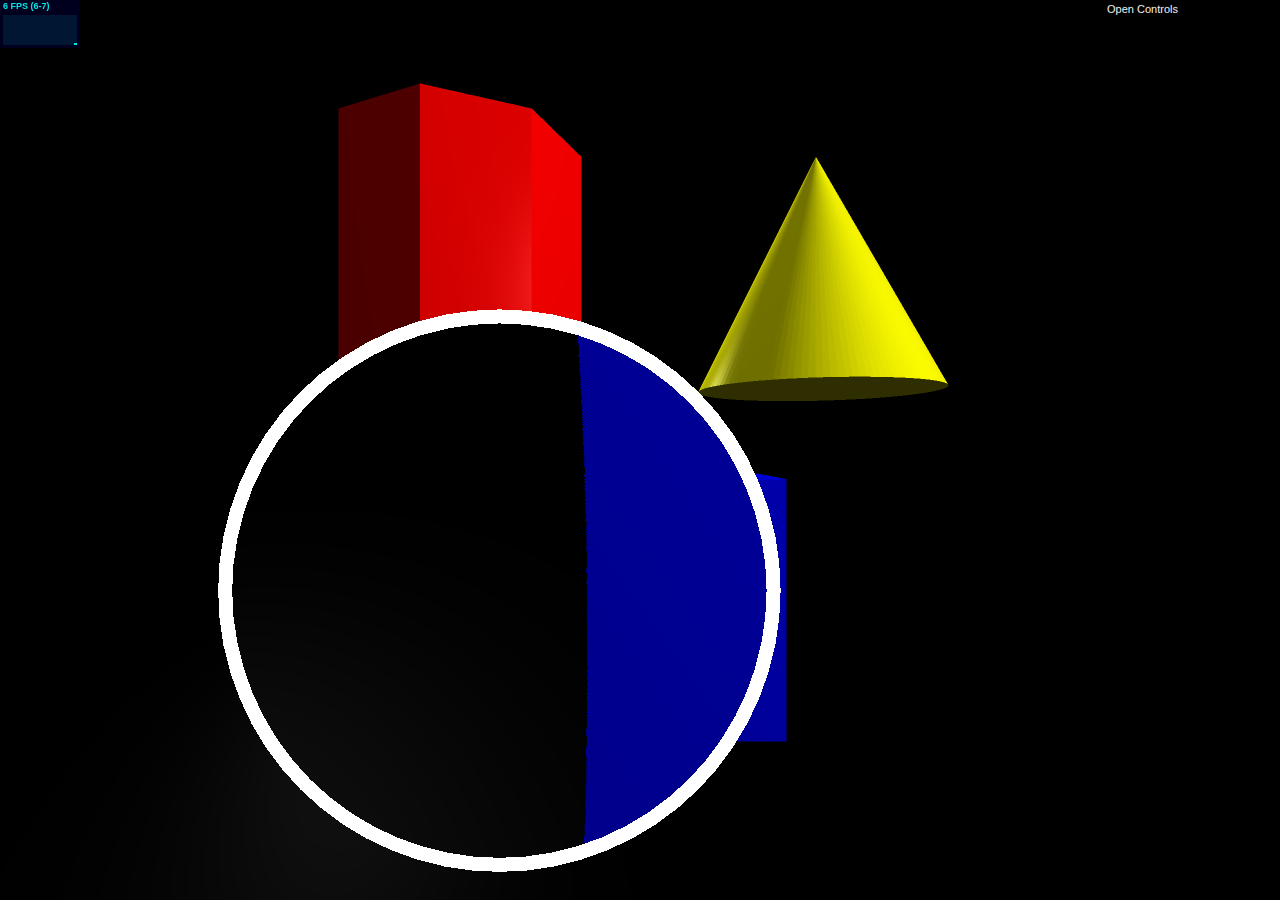
==== lens-renderer/index.html @ c688c69e "move website to subdirectory to deploy" ====
<!DOCTYPE html>
<html>
    <style>
        body {
            font-family: Monospace;
            background-color: #fff;
            color: #000;
            margin: 0px;
            overflow: hidden;
        }
    
        #about {
            margin: 0px;
            border: 3px solid #fff;
            width: 870px;
            height: 90%;
            position: absolute;
            margin-top: 50px;
            top: 0px;
            /* to center: 
            left: 50%;
            margin-left: -435px; 
            */
            left: 50px;
            z-index: 4;
            font-size: 20px;
            color: white;
            display: none;
            background-color: #000;
            opacity: 0.8;
            filter: progid:DXImageTransform.Microsoft.Gradient(GradientType=0, StartColorStr='#CC000000', EndColorStr='#CC000000');
        }
    
        .codearea {
            margin: 10px;
            width: 850px;
            height: 40%;
            color: white;
            background-color: #000;
            font-size: 14px;
        }
    </style>
<head>
    
    <meta charset="utf-8">
    <title>Lens Renderer</title>
    <style src="./webgl/style.css"></style>
</head>

<body>
    <!-- SHADERS -->
    <script id="phong-vs-glsl" type="x-shader/x-vertex" src="./shaders/phong-vs.vert.glsl"></script>
    <script id="phong-ps-glsl" type="x-shader/x-fragment" src="./shaders/phong-ps.frag.glsl"></script>
    <script id="screen-vs-glsl" type="x-shader/x-vertex" src="./shaders/screen.vert.glsl"></script>
    <script id="screen-ps-glsl" type="x-shader/x-fragment" src="./shaders/screen.frag.glsl"></script>
    <script id="lens-vs-glsl" type="x-shader/x-vertex" src="./shaders/lens.vert.glsl"></script>
    <script id="lens-ps-glsl" type="x-shader/x-fragment" src="./shaders/lens.frag.glsl"></script>

    <script src="./webgl/Stats.js"></script>
    <script src="./webgl/three.js"></script>
    <script src="./webgl/dat.gui.js"></script>
    <script src="./webgl/cfg.js"></script>
    <script src='./webgl/DragControls.js'></script>
    <script src='./webgl/OrbitControls.js'></script>
    <script src="./webgl/gui.js"></script>
    <script src="./webgl/scene.js"></script>
    <script src="./webgl/app.js"></script>
    <script>
        function hideAbout() {
            var about = document.getElementById("about");
            about.style.display = "none";
        }
    </script>
    <div id="about" onclick="hideAbout();" style="display:none">
        <center>About</center>
        <p>By Anshuman Medhi and Aaron Wang</p>
    </div>
</body>

</html>
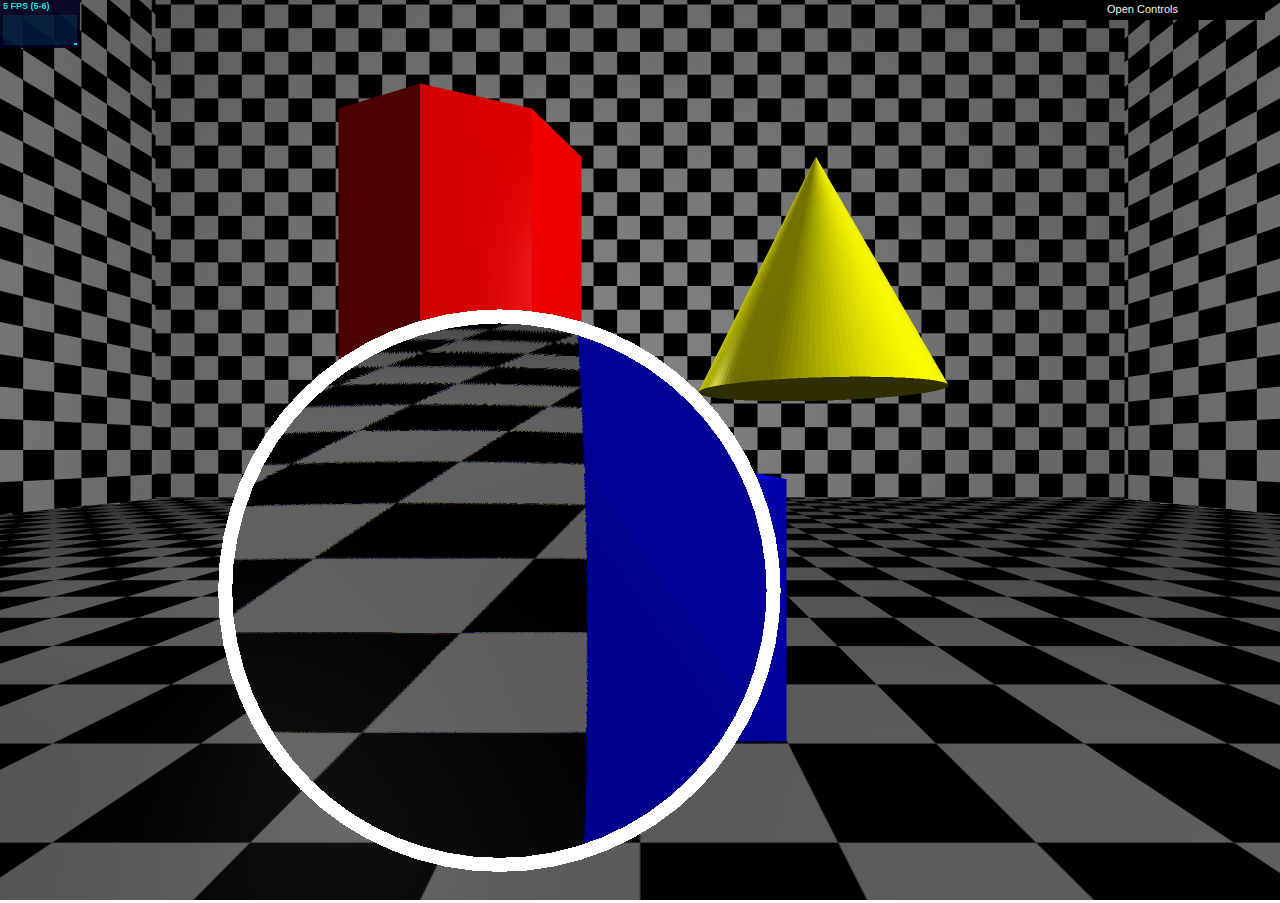
==== commit 571e81ff: "fixing paths" ====
--- a/lens-renderer/index.html
+++ b/lens-renderer/index.html
@@ -49,22 +49,22 @@
 
 <body>
     <!-- SHADERS -->
-    <script id="phong-vs-glsl" type="x-shader/x-vertex" src="./shaders/phong-vs.vert.glsl"></script>
-    <script id="phong-ps-glsl" type="x-shader/x-fragment" src="./shaders/phong-ps.frag.glsl"></script>
-    <script id="screen-vs-glsl" type="x-shader/x-vertex" src="./shaders/screen.vert.glsl"></script>
-    <script id="screen-ps-glsl" type="x-shader/x-fragment" src="./shaders/screen.frag.glsl"></script>
-    <script id="lens-vs-glsl" type="x-shader/x-vertex" src="./shaders/lens.vert.glsl"></script>
-    <script id="lens-ps-glsl" type="x-shader/x-fragment" src="./shaders/lens.frag.glsl"></script>
+    <script id="phong-vs-glsl" type="x-shader/x-vertex" src="/lens-renderer/shaders/phong-vs.vert.glsl"></script>
+    <script id="phong-ps-glsl" type="x-shader/x-fragment" src="/lens-renderer/shaders/phong-ps.frag.glsl"></script>
+    <script id="screen-vs-glsl" type="x-shader/x-vertex" src="/lens-renderer/shaders/screen.vert.glsl"></script>
+    <script id="screen-ps-glsl" type="x-shader/x-fragment" src="/lens-renderer/shaders/screen.frag.glsl"></script>
+    <script id="lens-vs-glsl" type="x-shader/x-vertex" src="/lens-renderer/shaders/lens.vert.glsl"></script>
+    <script id="lens-ps-glsl" type="x-shader/x-fragment" src="/lens-renderer/shaders/lens.frag.glsl"></script>
 
-    <script src="./webgl/Stats.js"></script>
-    <script src="./webgl/three.js"></script>
-    <script src="./webgl/dat.gui.js"></script>
-    <script src="./webgl/cfg.js"></script>
-    <script src='./webgl/DragControls.js'></script>
-    <script src='./webgl/OrbitControls.js'></script>
-    <script src="./webgl/gui.js"></script>
-    <script src="./webgl/scene.js"></script>
-    <script src="./webgl/app.js"></script>
+    <script src="/lens-renderer/webgl/Stats.js"></script>
+    <script src="/lens-renderer/webgl/three.js"></script>
+    <script src="/lens-renderer/webgl/dat.gui.js"></script>
+    <script src="/lens-renderer/webgl/cfg.js"></script>
+    <script src='/lens-renderer/webgl/DragControls.js'></script>
+    <script src='/lens-renderer/webgl/OrbitControls.js'></script>
+    <script src="/lens-renderer/webgl/gui.js"></script>
+    <script src="/lens-renderer/webgl/scene.js"></script>
+    <script src="/lens-renderer/webgl/app.js"></script>
     <script>
         function hideAbout() {
             var about = document.getElementById("about");
